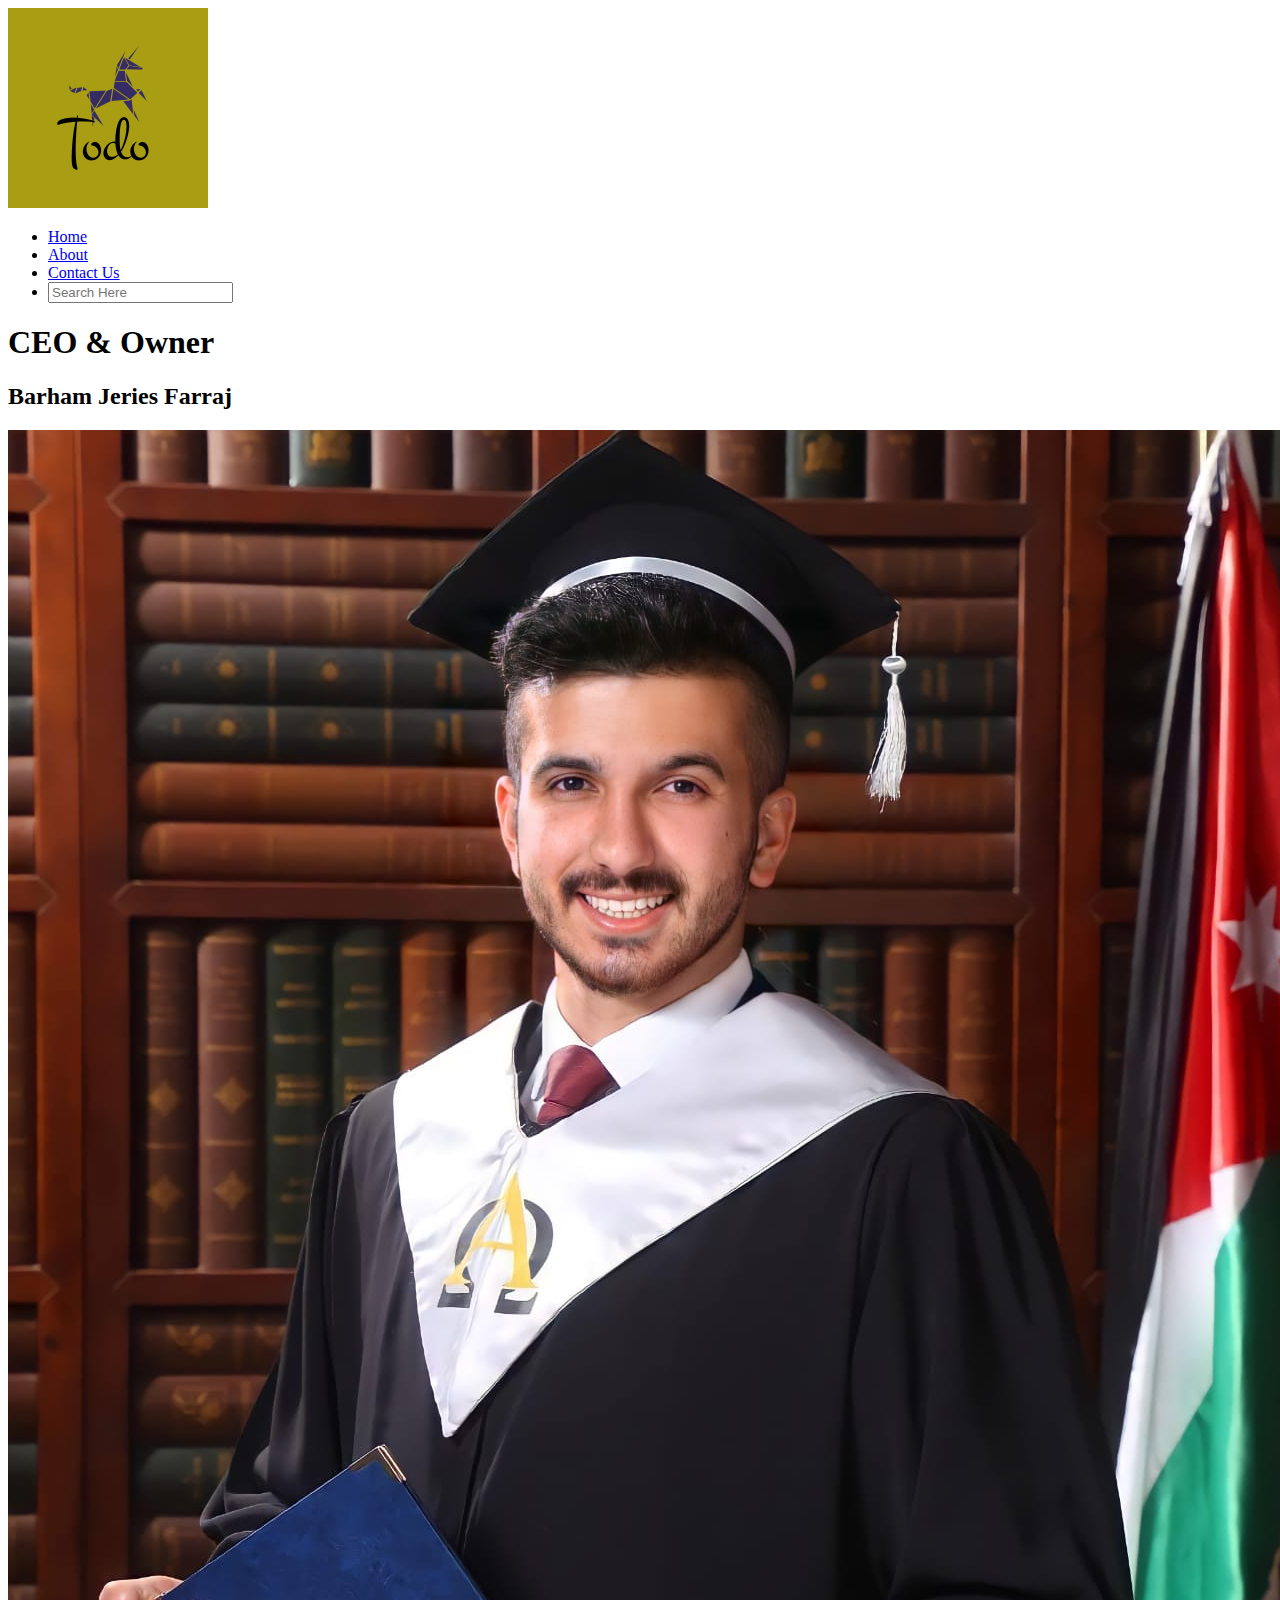
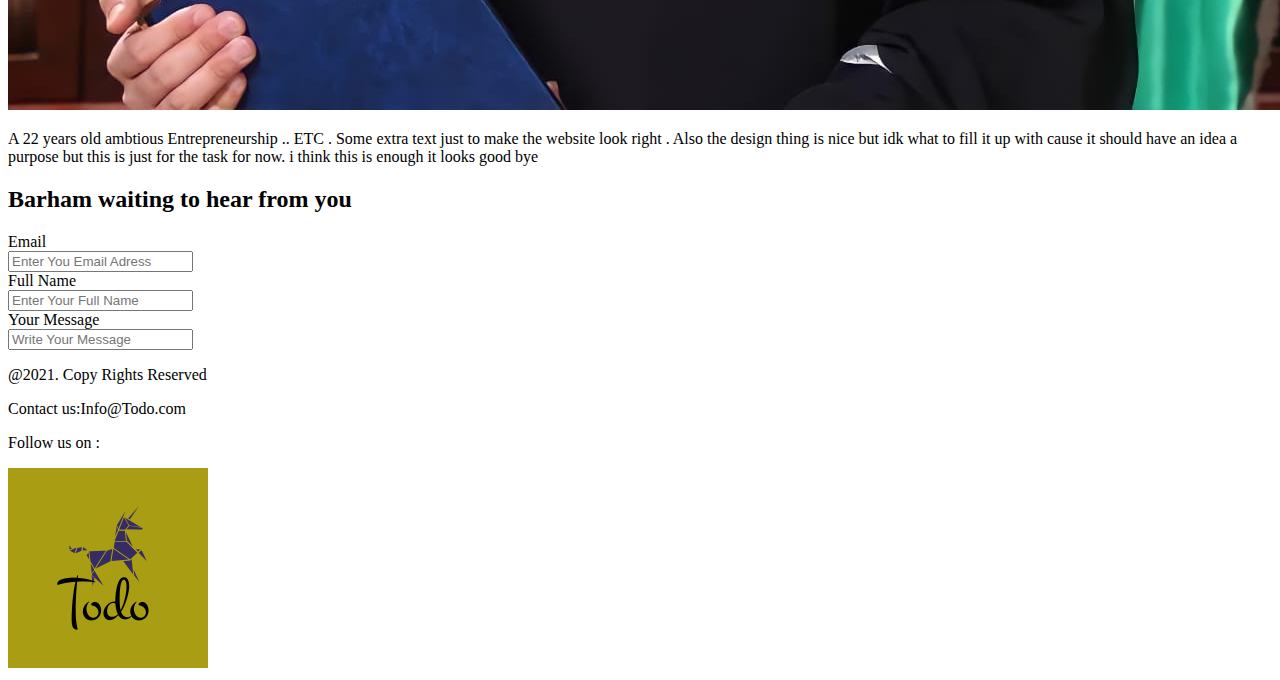
==== todo/about.html @ e303ae35 "HTML" ====
<!DOCTYPE html>
<html lang="en">
<head>
    <meta charset="UTF-8">
    <meta http-equiv="X-UA-Compatible" content="IE=edge">
    <meta name="viewport" content="width=device-width, initial-scale=1.0">
    <title>Document</title>
</head>
<body>
    <header>
        <div id="Logo">
            <img src="imgs/Logo1.png" alt="Logo">
         </div>
         <div id="Nav bar">
             <ul>
                 <li><a href="index.html">Home</a></li>
                 <li><a href="about.html">About</a></li>
                 <li><a href="https://images.app.goo.gl/EjjimwRtuBuPJLzY6">Contact Us</a></li>
                 <li><input type="text" placeholder="Search Here"></li>
             </ul>
         </div>
    </header>

    <main>
        <h1>CEO & Owner </h1>
        <section id="ID">
            <div>
                <h2>Barham Jeries Farraj</h2>
                <img src="imgs/aec5903e-64f2-4648-8a66-bd9cd36ef7be.jpg" alt="Mine">
    
            </div>
            <div id="Para">
                <p>A 22 years old ambtious Entrepreneurship .. ETC . Some extra text just to make the website look right .
                    Also the design thing is nice but idk what to fill it up with cause it should have an idea a purpose but this is just for the task for now. i think this is enough it looks good bye</p>
                    
            </div>
        </section>
        <section id="MSG">

            <h2>Barham waiting to hear from you</h2>
            <div id="Form">
                <form action="Text">Email</form>
                <input type="text" placeholder="Enter You Email Adress">
                <form action="Text">Full Name</form>
                <input type="text" placeholder="Enter Your Full Name">
                <form action="Text">Your Message</form>
                <input type="text" placeholder="Write Your Message">
                

            </div>
        
        </section>
        





    </main>

    <footer>
        <div id="CopyRights">
            <p> @2021. Copy Rights Reserved</p>
         </div>
         <div id="Contact">
             <p>Contact us:Info@Todo.com</p>
             <p>Follow us on :</p>

         </div>
         <div>
             <img src="imgs/Logo1.png" alt="Logo">
         </div>
    </footer>
</body>
</html>
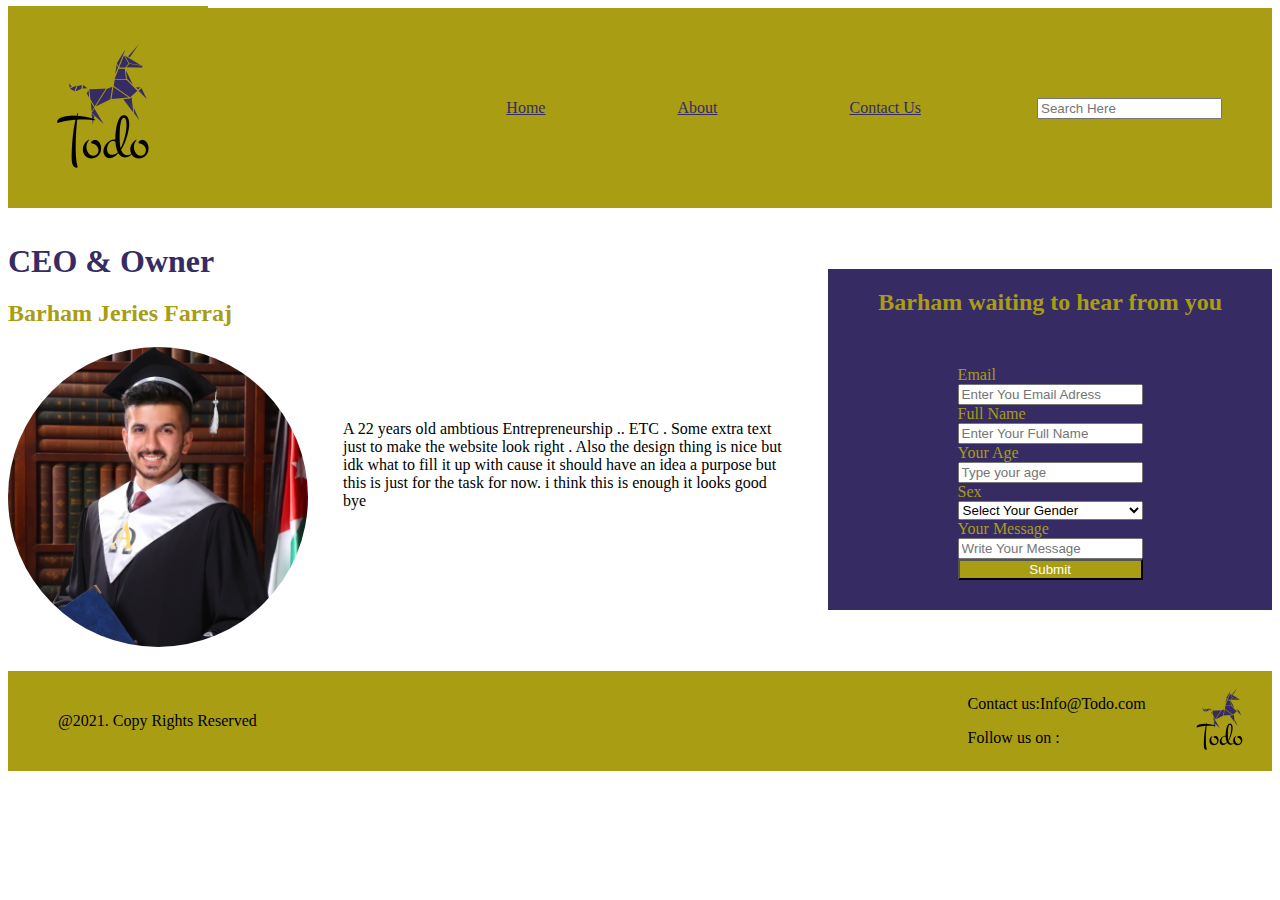
==== commit 4cbd8bb6: "added" ====
--- a/todo/about.html
+++ b/todo/about.html
@@ -5,13 +5,14 @@
     <meta http-equiv="X-UA-Compatible" content="IE=edge">
     <meta name="viewport" content="width=device-width, initial-scale=1.0">
     <title>Document</title>
+    <link rel="stylesheet" href="./css/about.css">
 </head>
-<body>
+<body class="grid-container">
     <header>
         <div id="Logo">
             <img src="imgs/Logo1.png" alt="Logo">
          </div>
-         <div id="Nav bar">
+         <div id="Nav-bar">
              <ul>
                  <li><a href="index.html">Home</a></li>
                  <li><a href="about.html">About</a></li>
@@ -22,11 +23,12 @@
     </header>
 
     <main>
+        <div class="rec">
         <h1>CEO & Owner </h1>
         <section id="ID">
-            <div>
+            <div >
                 <h2>Barham Jeries Farraj</h2>
-                <img src="imgs/aec5903e-64f2-4648-8a66-bd9cd36ef7be.jpg" alt="Mine">
+                <img id="me" src="imgs/aec5903e-64f2-4648-8a66-bd9cd36ef7be.jpg" alt="Mine">
     
             </div>
             <div id="Para">
@@ -34,6 +36,7 @@
                     Also the design thing is nice but idk what to fill it up with cause it should have an idea a purpose but this is just for the task for now. i think this is enough it looks good bye</p>
                     
             </div>
+        </div>   
         </section>
         <section id="MSG">
 
@@ -43,9 +46,17 @@
                 <input type="text" placeholder="Enter You Email Adress">
                 <form action="Text">Full Name</form>
                 <input type="text" placeholder="Enter Your Full Name">
+                <form action="number">Your Age</form>
+                <input type="number" placeholder="Type your age">
+                <form action="selection" >Sex</form>
+                <select id="Gender" name="Gender">
+                    <option value="Gender">Select Your Gender</option>
+                    <option value="Male">Male</option>
+                    <option value="Female">Female</option>
+                </select>
                 <form action="Text">Your Message</form>
                 <input type="text" placeholder="Write Your Message">
-                
+                <input type="submit" value="Submit">
 
             </div>
         
@@ -59,16 +70,17 @@
     </main>
 
     <footer>
+        <section>
         <div id="CopyRights">
             <p> @2021. Copy Rights Reserved</p>
          </div>
          <div id="Contact">
              <p>Contact us:Info@Todo.com</p>
              <p>Follow us on :</p>
-
          </div>
+        </section>
          <div>
-             <img src="imgs/Logo1.png" alt="Logo">
+             <img id="endl" src="imgs/Logo1.png" alt="Logo">
          </div>
     </footer>
 </body>
--- a/todo/css/about.css
+++ b/todo/css/about.css
@@ -0,0 +1,134 @@
+.grid-container {
+  display: grid;
+  grid-template-rows: 200px 1fr 100px;
+  grid-template-columns: 1fr 1fr 1fr 1fr;
+}
+header {
+  display: flex;
+  justify-content: space-between;
+  grid-row: 1;
+  grid-column: 1 / 5;
+  background-color: #a89d13;
+  overflow: visible;
+  align-items: center;
+  
+}
+#logo {
+  display: flex;
+}
+#Nav-bar {
+  display: flex;
+  align-items: center;
+  
+}
+ul{
+    display: flex;
+    list-style-type: none;
+    align-items: center;
+}
+li {
+    margin-left: 50px;
+    margin-right: 50px;
+    display: inline;
+    float: left; }
+li a {
+ 
+  display: inline;
+  float: left;
+  color: #362c63;
+  padding: 14px 16px;
+  
+}
+li a:hover {
+    background-color: #a89d13;
+  }
+main {
+   grid-row: 2;
+   grid-column: 1 / 5;
+   justify-content: space-between;
+   display: grid;
+   margin: 20px 0px;
+}
+.rec {   
+}
+h1 {
+    color: #362c63;
+    display: flex;
+    margin: 15px 0px 0px 0px;
+    
+}
+#ID {
+    display: flex;
+  
+}
+h2{
+    color: #a89d13;
+}
+#me {
+    max-height: 300px;
+    border-radius: 50%
+}
+#me:hover{
+    transform: scale(1.2);
+    transition: 0.3s;
+}
+#Para {
+    display: flex;
+    align-items: center;
+    padding: 35px;
+}
+p {
+    display: flex;
+    flex-direction: column;
+}
+#MSG {
+    background-color: #362c63;
+    grid-column: 2 / 5 ;
+    display: flex;
+    flex-direction: column;
+    align-self: center;
+    padding: 0px 50px;
+}
+#Form {
+    display: flex;
+    align-self: center;
+    flex-direction: column;
+    padding: 30px;
+    color: #a89d13;
+}
+input[type=submit] {
+    background-color: #a89d13;
+    color: white;
+    padding: 30;
+    cursor: pointer;
+  }
+  
+  input[type=submit]:hover {
+    background-color: #45a049;
+  }
+footer {
+    grid-row: 3;
+    grid-column: 1 / 5;
+    display: flex;
+    background-color: #a89d13;
+    justify-content: space-between;
+    align-items: center;
+    overflow: hidden;
+}
+
+#CopyRights {
+    padding: 0 50px;
+    
+}
+
+#endl {
+    height: 100px;
+    width: 100px;
+}
+
+footer section {
+    display: flex;
+    justify-content: space-between;
+    width: 90%;
+    align-items: center;
+}